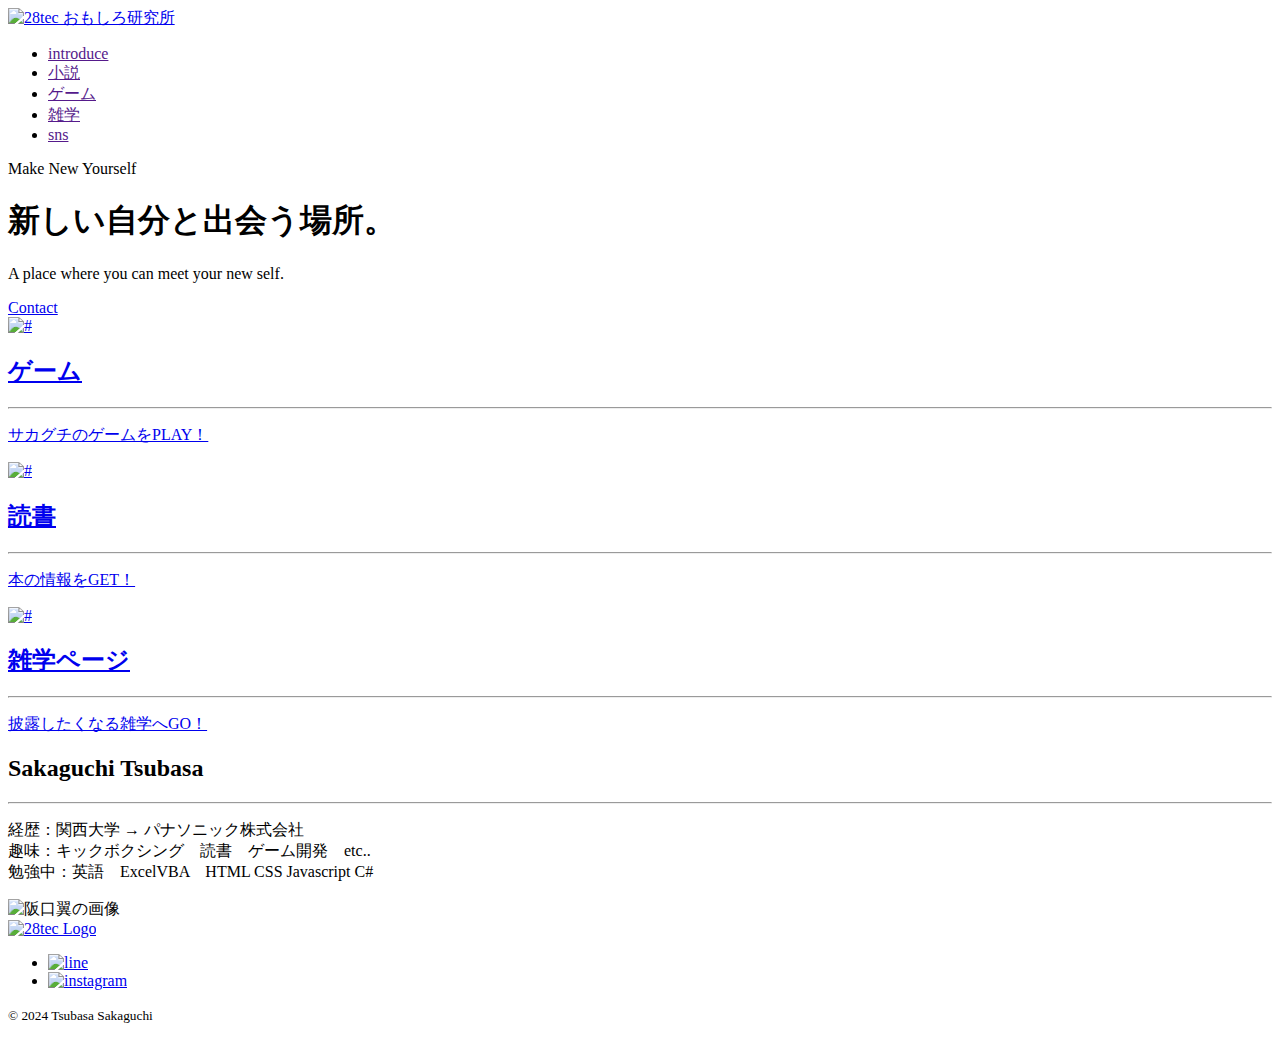
==== index.html @ 9ad1dd74 "Add files via upload" ====
<!DOCTYPE html>
<html lang="ja">
<head>
  <meta charset="UTF-8">
  <meta name="viewport" content="width=device-width, initial-scale=1.0">
  
  <title>28tec</title>
  
  <!-- リセットCSS 読み込み -->
  <link rel="stylesheet" href="https://cdn.jsdelivr.net/npm/destyle.css@3.0.2/destyle.css">
  
  <!-- style.css 読み込み -->
  <link rel="stylesheet" href="./css/style.css">
  
  <!-- Google Fonts 読み込み -->
  <link rel="preconnect" href="https://fonts.googleapis.com">
  <link rel="preconnect" href="https://fonts.gstatic.com" crossorigin>
  <link href="https://fonts.googleapis.com/css2?family=Roboto:wght@400;700&family=Zen+Kaku+Gothic+New:wght@400;500;700&display=swap" rel="stylesheet">

</head>
  
<body>
  
  <header>
    <div class="container wide">
        <div class="row">
            <a href="./" class="logo">
                <img alt="28tec おもしろ研究所" decoding="async" height="70" loading="lazy" src="images/28tec-removebg-preview.png" width="150">
            </a>
            <ul>
                <li><a href="">introduce</a></li>
                <li><a href="">小説</a></li>
                <li><a href="">ゲーム</a></li>
                <li><a href="">雑学</a></li>
                <li><a href="">sns</a></li>
            </ul>
        </div>
    </div>
  </header>
  
  <main>
    <section class="section1">
        <div class="container">
            <div class="heading">Make New Yourself</div>
            <h1>新しい自分と出会う場所。</h1>
            <p class="text">A place where you can meet your new self. </p>
            <a href="#contact">Contact</a>
        </div>
        <!-- CSSで装飾するための部分 -->
        <div class="filter"></div>
    </section>

    <section class="section2">
        <div class="container">
            <div class="row">
                <a class="module" href="#">
                    <img src="images/gameIcon.png" alt="#">
                    <div class="module_title">
                        <h2 class="module_title_text">ゲーム</h2>
                        <hr>
                    </div>
                    <p class="module_subtitle">サカグチのゲームを<span class="red">PLAY！</span></p>
                </a>
                <a class="module" href="#">
                    <img src="images/noteIcon.png" alt="#">
                    <div class="module_title">
                        <h2 class="module_title_text">読書</h2>
                        <hr>
                    </div>
                    <p class="module_subtitle">本の情報を<span class="red">GET！</span></p>
                </a>
                <a class="module" href="#">
                    <img src="images/electricIcon.png" alt="#">
                    <div class="module_title">
                        <h2 class="module_title_text">雑学ページ</h2>
                        <hr>
                    </div>
                    <p class="module_subtitle">披露したくなる雑学へ<span class="red">GO！</span></p>
                </a>
            </div>
        </div>
    </section>

    <section class="section3">
        <div class="container">
            <div class="row">
                <div class="module">
                    <h2>Sakaguchi Tsubasa</h2>
                    <hr>
                    <p class="text">
                        経歴：関西大学 → パナソニック株式会社
                        <br>
                        趣味：キックボクシング　読書　ゲーム開発　etc..
                        <br>
                        勉強中：英語　ExcelVBA　HTML CSS Javascript C#
                    </p>
                </div>
                <div class="module">
                    <img src="images/sakaguchi.png" alt="阪口翼の画像">
                </div>
            </div>
        </div>
    </section>
    
  </main>
  <footer class="add-siteFooter">
    <div class="add-siteFooter_logo">
        <a href="./" class="hoverLink">
          <img src="images/28tec-removebg-preview.png" alt="28tec Logo" height="97" width="206">
        </a>
    </div>
    <div class="add-siteFooter_sns">
        <ul>
            <li>
                <a href="https://line.me" class="hoverLink" target="_blank">
                    <img src="images/sns-icon-line.svg" height="50" width="50" alt="line">
                </a>
            </li>
            <li>
                <a href="https://www.instagram.com/28_tec?igsh=MTMxaWtuMWpzbmozeQ%3D%3D&utm_source=qr" class="hoverLink" target="_blank">
                    <img src="images/instagram_icon2.png" height="60" width="60" alt="instagram">
                </a>
            </li>
        </ul>
    </div>
    <div class="add-siteFooter__copyright">
        <p><small>&copy; 2024 Tsubasa Sakaguchi</small></p>
    </div>
  </footer>
  
</body>

</html>
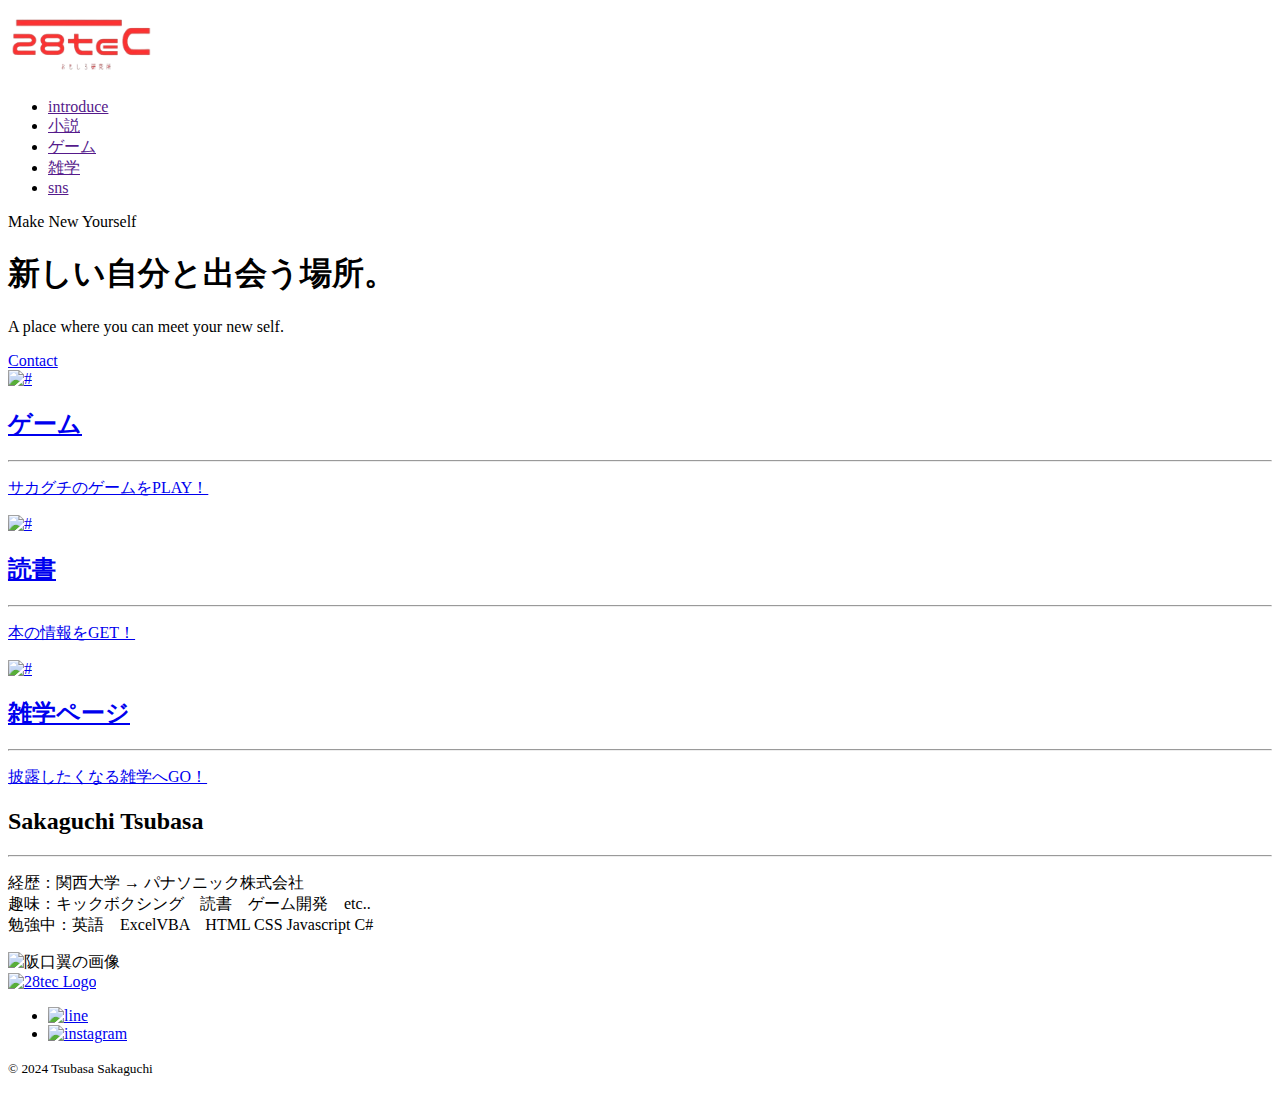
==== commit f9defa8c: "Update index.html" ====
--- a/index.html
+++ b/index.html
@@ -25,7 +25,7 @@
     <div class="container wide">
         <div class="row">
             <a href="./" class="logo">
-                <img alt="28tec おもしろ研究所" decoding="async" height="70" loading="lazy" src="images/28tec-removebg-preview.png" width="150">
+                <img alt="28tec おもしろ研究所" decoding="async" height="70" loading="lazy" src="28tec-removebg-preview.png" width="150">
             </a>
             <ul>
                 <li><a href="">introduce</a></li>
@@ -130,4 +130,4 @@
   
 </body>
 
-</html>+</html>
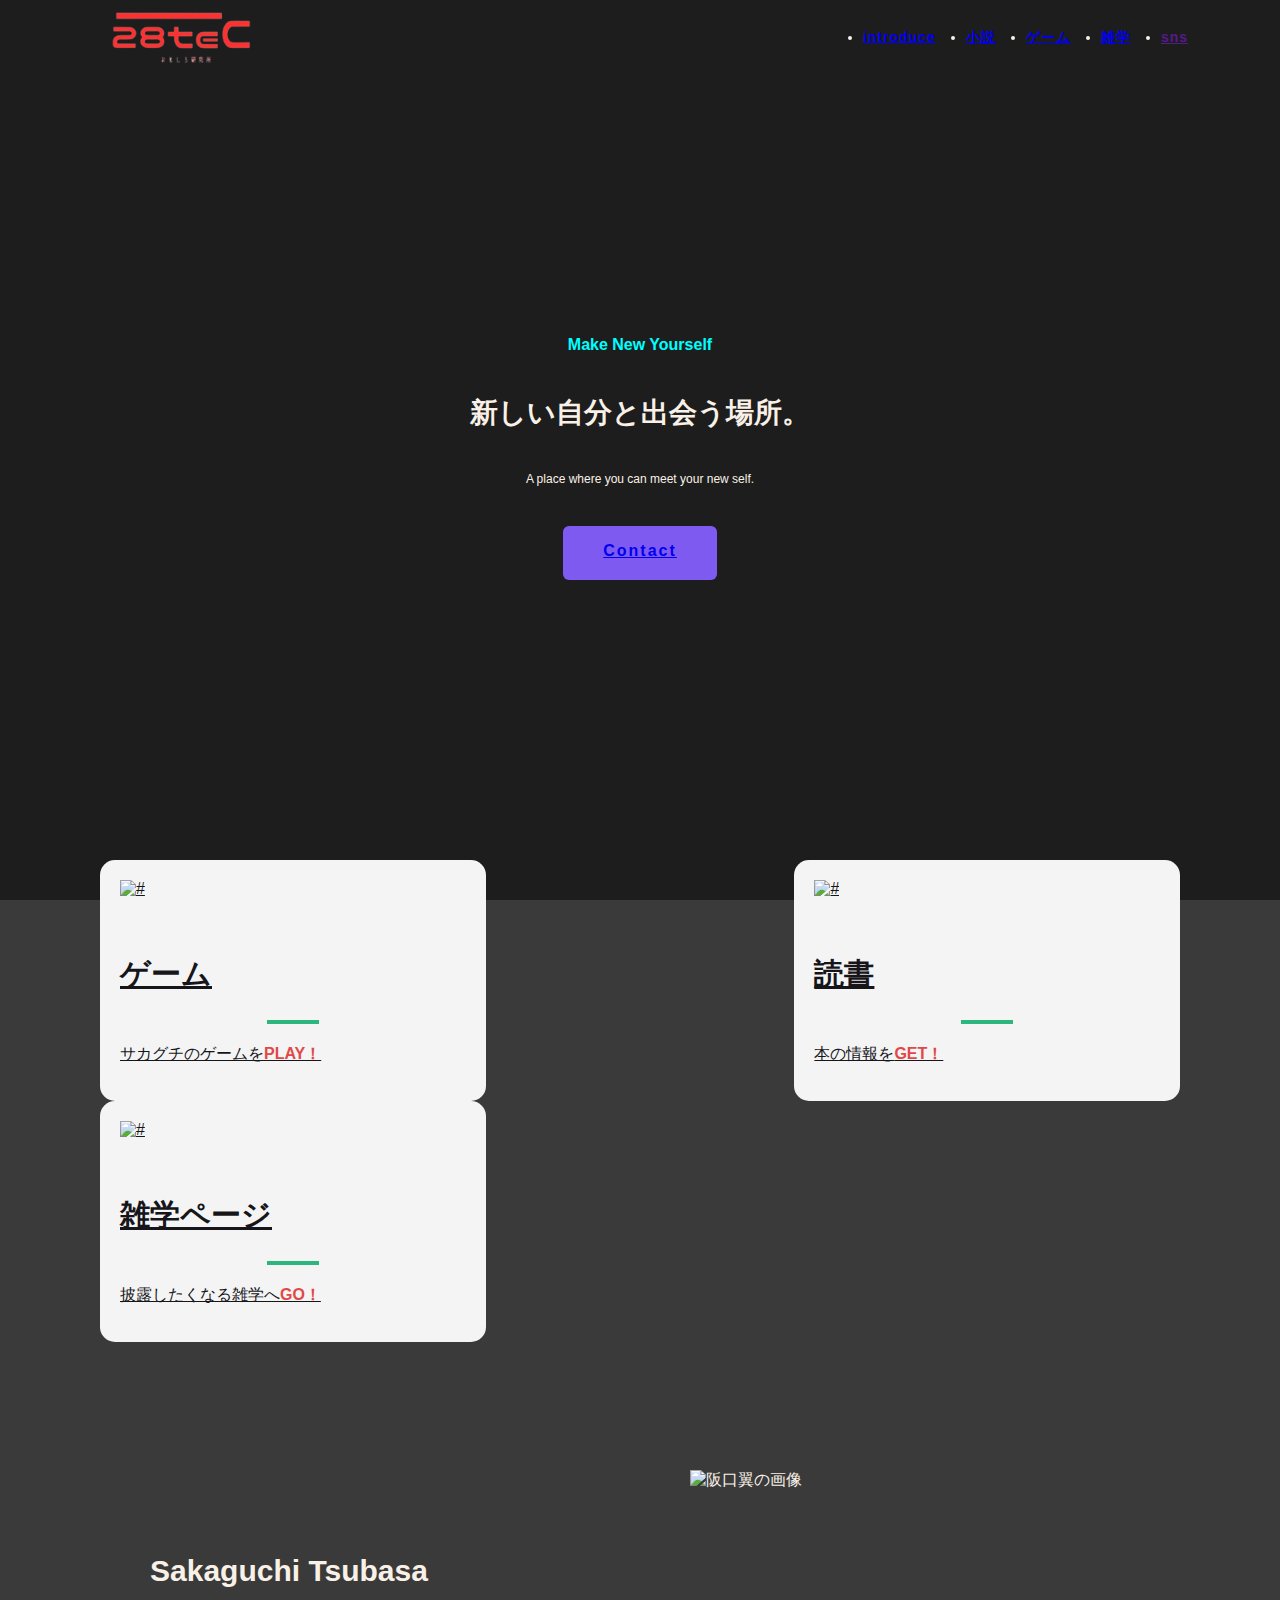
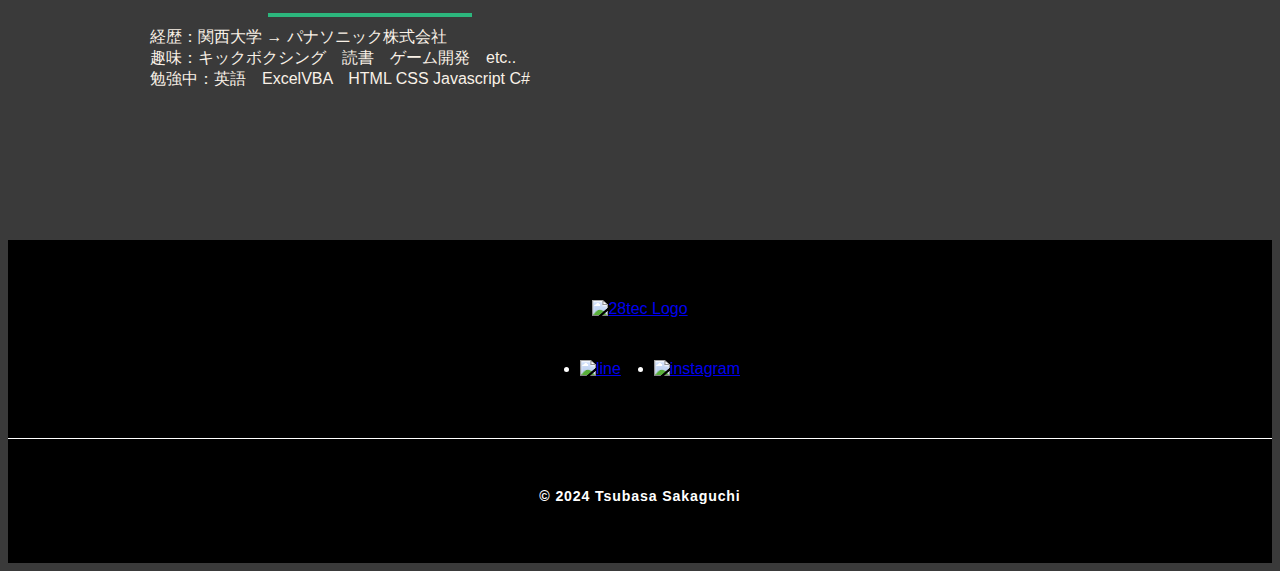
==== commit 376c8a2f: "Update index.html" ====
--- a/index.html
+++ b/index.html
@@ -10,7 +10,7 @@
   <link rel="stylesheet" href="https://cdn.jsdelivr.net/npm/destyle.css@3.0.2/destyle.css">
   
   <!-- style.css 読み込み -->
-  <link rel="stylesheet" href="./css/style.css">
+  <link rel="stylesheet" href="style.css">
   
   <!-- Google Fonts 読み込み -->
   <link rel="preconnect" href="https://fonts.googleapis.com">
@@ -24,14 +24,14 @@
   <header>
     <div class="container wide">
         <div class="row">
-            <a href="./" class="logo">
+            <a href="index.html" class="logo">
                 <img alt="28tec おもしろ研究所" decoding="async" height="70" loading="lazy" src="28tec-removebg-preview.png" width="150">
             </a>
             <ul>
-                <li><a href="">introduce</a></li>
-                <li><a href="">小説</a></li>
-                <li><a href="">ゲーム</a></li>
-                <li><a href="">雑学</a></li>
+                <li><a href="index.html">introduce</a></li>
+                <li><a href="books.html">小説</a></li>
+                <li><a href="game.html">ゲーム</a></li>
+                <li><a href="trivia.html">雑学</a></li>
                 <li><a href="">sns</a></li>
             </ul>
         </div>
@@ -53,7 +53,7 @@
     <section class="section2">
         <div class="container">
             <div class="row">
-                <a class="module" href="#">
+                <a class="module" href="game.html">
                     <img src="images/gameIcon.png" alt="#">
                     <div class="module_title">
                         <h2 class="module_title_text">ゲーム</h2>
@@ -61,7 +61,7 @@
                     </div>
                     <p class="module_subtitle">サカグチのゲームを<span class="red">PLAY！</span></p>
                 </a>
-                <a class="module" href="#">
+                <a class="module" href="books.html">
                     <img src="images/noteIcon.png" alt="#">
                     <div class="module_title">
                         <h2 class="module_title_text">読書</h2>
@@ -69,7 +69,7 @@
                     </div>
                     <p class="module_subtitle">本の情報を<span class="red">GET！</span></p>
                 </a>
-                <a class="module" href="#">
+                <a class="module" href="trivia.html">
                     <img src="images/electricIcon.png" alt="#">
                     <div class="module_title">
                         <h2 class="module_title_text">雑学ページ</h2>
@@ -105,7 +105,7 @@
   </main>
   <footer class="add-siteFooter">
     <div class="add-siteFooter_logo">
-        <a href="./" class="hoverLink">
+        <a href="index.html" class="hoverLink">
           <img src="images/28tec-removebg-preview.png" alt="28tec Logo" height="97" width="206">
         </a>
     </div>
--- a/style.css
+++ b/style.css
@@ -0,0 +1,302 @@
+body {
+    font-family: 'Zen Gothic New' , sans-serif;
+    color: #f9f1e7;
+    background-color: #3a3a3a;
+}
+
+header{
+    font-weight: 700;
+    /* position: absoluteを入れると横幅が狭くなるのでWidth 100%を入れる */
+    position: absolute;
+    width: 100%;
+    z-index: 3;
+}
+header .container{
+    max-width: 1080px;
+    width: 90%;
+    margin: 0 auto;
+}
+header .row{
+    display: flex;
+    justify-content: space-between;
+    align-items: center;
+    height: 60px;
+}
+header ul{
+    display: flex;
+}
+header ul li{
+    margin-left: 30px;
+    font-size: 14px;
+    letter-spacing: 1px;
+}
+header ul li:hover{
+    color: #2cb67d;
+    transition-duration: 0.4s;
+}
+
+.section1{
+    background-image: url(../images/icon2.jpg);
+    background-position: center bottom;
+    background-size: cover;
+    /* vhは画面いっぱい */
+    height: 100vh;
+    display: flex;
+    align-items: center;
+}
+.section1 .filter{
+    width: 100%;
+    height: 100%;
+    background-color: #000;
+    opacity: 0.5;
+    position: absolute;
+    top: 0;
+    left: 0;
+    z-index: 1;
+}
+.section1 .container{
+    width: 90%;
+    max-width: 1080px;
+    margin: 0 auto;
+    text-align: center;
+    z-index: 2;
+    position: relative;
+}
+.section1 .heading {
+    font-size: 16px;
+    font-weight: 700;
+    margin-bottom: 40px;
+    color: cyan;
+}
+.section1 h1 {
+    font-size: 28px;
+    font-weight: 700;
+    margin-bottom: 40px;
+}
+.section1 .text {
+    font-size: 12px;
+    margin-bottom: 40px;
+}
+.section1 a {
+font-size: 16px;
+font-weight: 700;
+padding: 16px 40px 20px 40px;
+display: inline-block;
+background-color: #7f5af0;
+border-radius: 6px;
+letter-spacing: 2px;
+/* 時間をかけて色を変える */
+transition-duration: 0.4s;
+}
+
+/* ボタン押した時に色が変化 */
+.section1 a:hover {
+    background-color: #2cb67d;
+}
+
+.add-siteFooter {
+    padding-top: 60px;
+    color: #fff;
+    text-align: center;
+    background-color: #000;
+    box-sizing: border-box;
+    border-style: solid;
+    border-width: 0;
+}
+.add-siteFooter_logo {
+    text-align:center;
+}
+.add-siteFooter_logo > a {
+    display: inline-block;
+}
+.add-siteFooter_sns {
+    margin-top: 42px;
+    margin-bottom: 60px;
+}
+
+.add-siteFooter__copyright {
+    padding: 30px 0 40px;
+    font-size: 17px;
+    font-weight: 700;
+    text-align: center;
+    letter-spacing: 0.05em;
+    border-top: 1px solid #fff;
+}
+
+.add-siteFooter_sns > ul {
+    display: flex;
+    gap: 33px;
+    align-items: center;
+    justify-content: center;
+}
+
+.section2 {
+    margin-bottom: 45px;
+    background-color: #3a3a3a;
+}
+.section2 .container{
+    max-width: 1080px;
+    width: 90%;
+    margin: 0 auto;
+    gap: 48px;
+}
+.section2 .row{
+    display: flex;
+    justify-content: space-between;
+    flex-wrap: wrap;
+    transform: translateY(-48px);
+    z-index: 2;
+    position: relative;
+}
+.section2 .module{
+    background-color: #f4f4f4;
+    width: 32%;
+    color: #16161a;
+    padding: 20px;
+    border-radius: 15px;
+}
+.section2 span{
+    color: rgb(225, 72, 72);
+    font-weight: 700;
+}
+.section2 img{
+    width: 56px;
+    height: 56px;
+}
+.section2 .module_title{
+    padding-top: 30px;
+    font-size: 1.25rem;
+    font-weight: 700;
+    line-height: 1.4;
+}
+.section2 hr {
+    border: solid 2px #2cb67d;
+    margin-bottom: 10px;
+    margin-top: 10px;
+    width: 48px;
+}
+.section2 .module_subtitle{
+    margin-top: 20px;
+}
+
+.section3{
+    padding-top: 45px;
+    margin-bottom: 60px;
+    background-color: #3a3a3a; 
+}
+.section3 .container{
+    max-width: 1080px;
+    width: 90%;
+    margin: 0 auto;
+    gap: 48px;
+}
+.section3 .row{
+    display: flex;
+    justify-content: space-between;
+}
+.section3 .module{
+    width: 600px;
+    height: 250px;
+    margin: 50px 50px auto;
+    position: left;
+    border-radius: 15px;
+}
+.section3 h2{
+    font-size: 30px;
+    font-weight: 700;
+}
+.section3 .text{
+    margin: auto;
+}
+
+.section3 .module hr{
+    border: solid 2px #2cb67d;
+    margin-bottom: 10px;
+    margin-top: 10px;
+    width: 200px;
+}
+.section3 .module img{
+    width: 150px;
+    height: 300px;
+    transform: translateY(-60px);
+    ;
+}
+.stage1{
+    background-image: url(../images/spacePicture.jpg);
+    background-position: center bottom;
+    background-size: cover;
+    /* vhは画面いっぱい */
+    height: 30vh;
+    display: flex;
+    align-items: center;
+}
+.stage1 .filter{
+    width: 100%;
+    height: 30%;
+    background-color: #000;
+    opacity: 0.5;
+    position: absolute;
+    top: 0;
+    left: 0;
+    z-index: 1;
+}
+.stage1 .container{
+    width: 90%;
+    max-width: 1080px;
+    margin-top: 150px;
+    margin-left: auto;
+    margin-right: auto;
+    text-align: center;
+    z-index: 2;
+    position: relative;
+}
+.stage1 h1{
+    font-size: 50px;
+    font-weight: 700;
+    margin-bottom: 40px;
+    color: rgb(176, 169, 23);
+    font-family: "Nico Moji";
+}
+.stage1 h1:hover{
+    color: rgb(37, 20, 231);
+    /* 時間をかけて色を変える */
+    transition-duration: 0.4s;
+}
+.stage2{
+    background-image: url(../images/space.jpg);
+    background-position: center bottom;
+    background-size: cover;
+    /* vhは画面いっぱい */
+    height: 100vh;
+    display: flex;
+    align-items: center;
+}
+.stage2 .filter{
+    width: 100%;
+    height: 100%;
+    background-color: #000;
+    opacity: 0.5;
+    position: absolute;
+    top: 30%;
+    left: 0;
+    z-index: 1;
+}
+.stage2 .container{
+    width: 80%;
+    max-width: 1080px;
+    margin: 0 auto;
+    text-align: left;
+    z-index: 2;
+    position: relative;
+}
+.stage2 li{
+    color: rgb(176, 169, 23);
+    letter-spacing: 1px;
+    margin-bottom: 2%;
+    font-size: 18px;
+}
+.stage2 li:hover{
+    color: rgb(191, 253, 3);
+     /* 時間をかけて色を変える */
+     transition-duration: 0.4s;
+}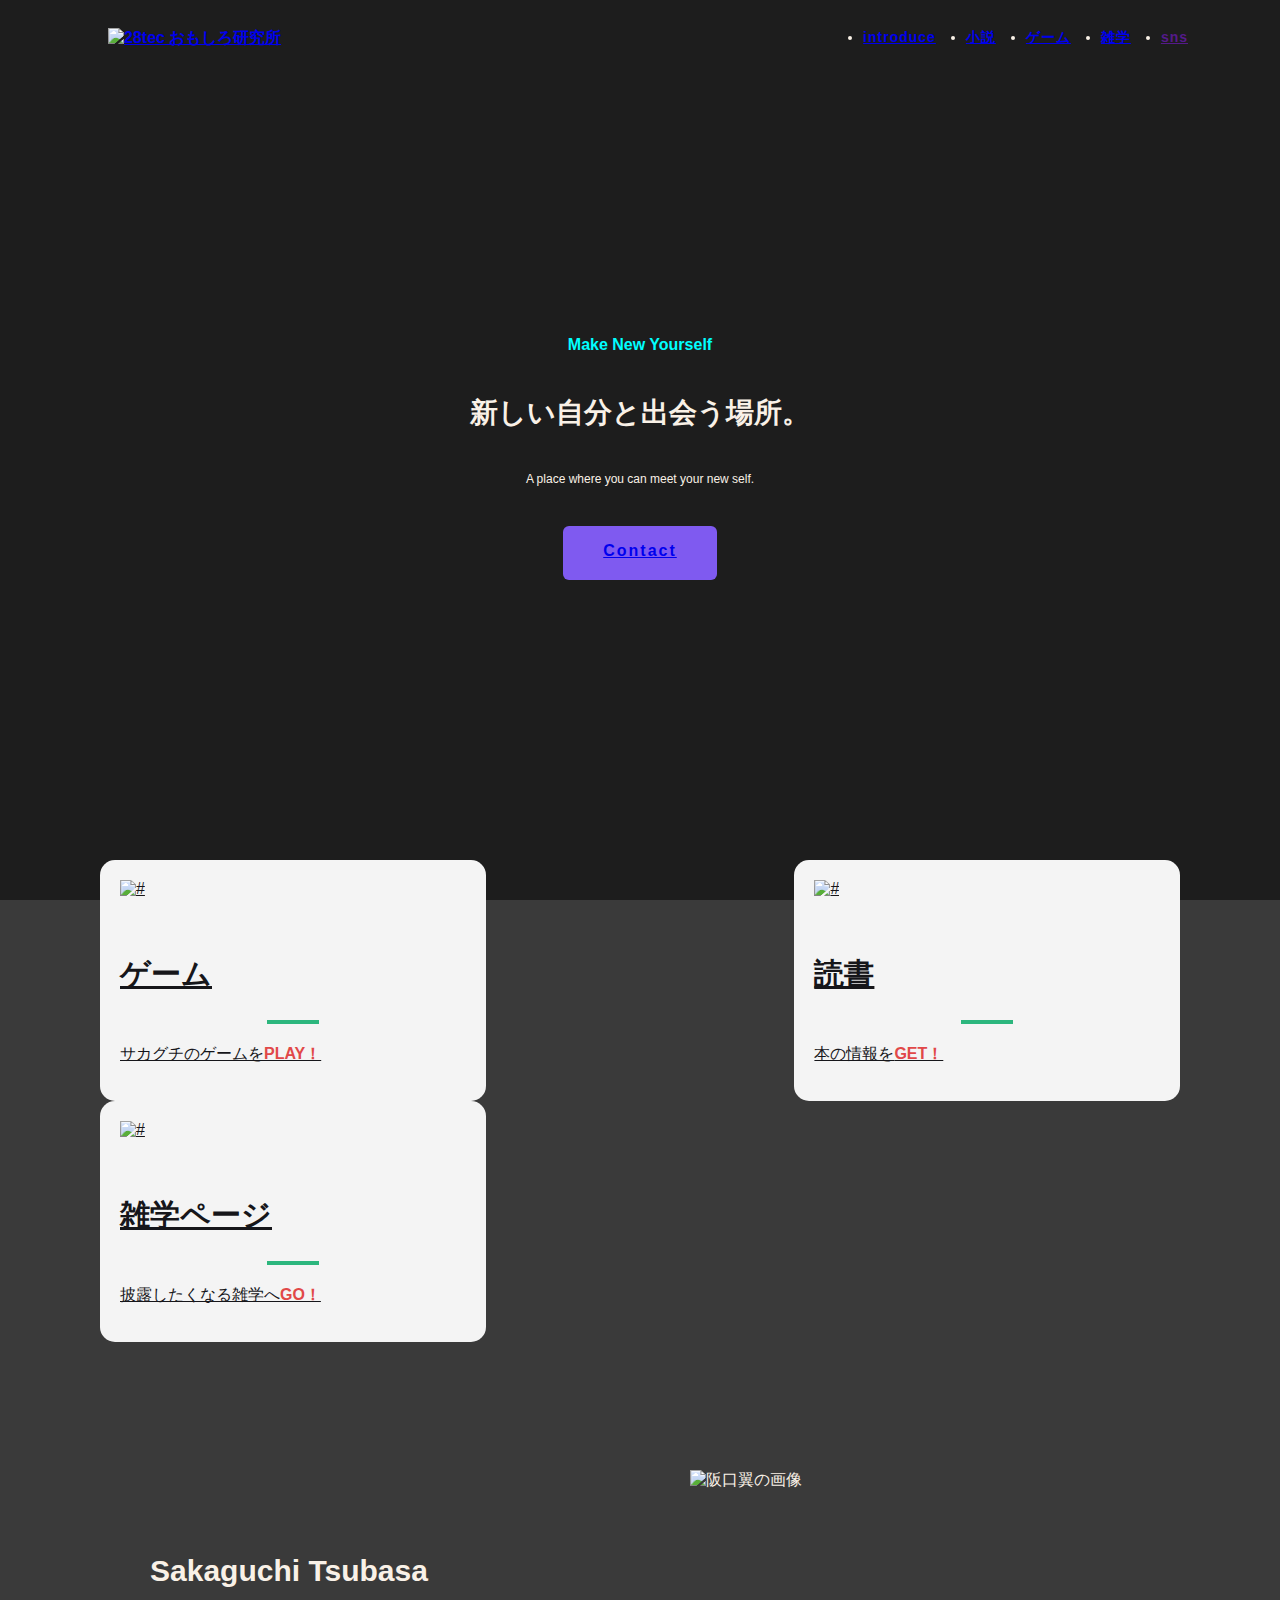
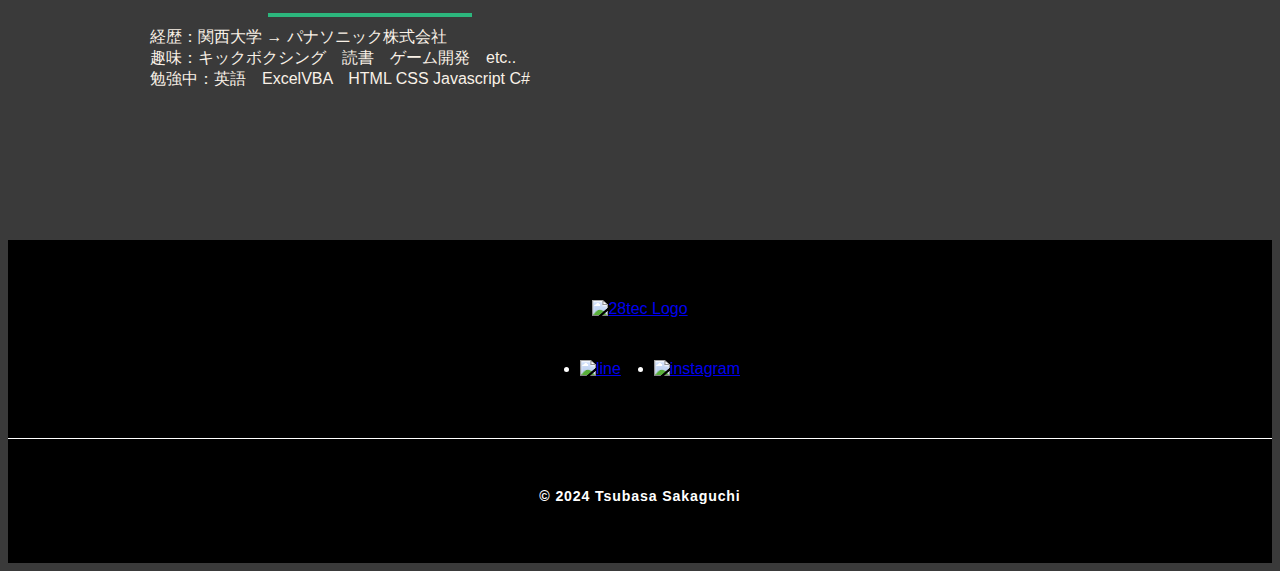
==== commit 9a96d1e4: "Update index.html" ====
--- a/index.html
+++ b/index.html
@@ -25,7 +25,7 @@
     <div class="container wide">
         <div class="row">
             <a href="index.html" class="logo">
-                <img alt="28tec おもしろ研究所" decoding="async" height="70" loading="lazy" src="28tec-removebg-preview.png" width="150">
+                <img alt="28tec おもしろ研究所" decoding="async" height="70" loading="lazy" src="https://github.com/sakaguchiii/28tec/blob/main/28tec-removebg-preview.png?raw=true" width="150">
             </a>
             <ul>
                 <li><a href="index.html">introduce</a></li>
@@ -54,7 +54,7 @@
         <div class="container">
             <div class="row">
                 <a class="module" href="game.html">
-                    <img src="images/gameIcon.png" alt="#">
+                    <img src="https://github.com/sakaguchiii/28tec/blob/main/gameIcon.png?raw=true" alt="#">
                     <div class="module_title">
                         <h2 class="module_title_text">ゲーム</h2>
                         <hr>
@@ -62,7 +62,7 @@
                     <p class="module_subtitle">サカグチのゲームを<span class="red">PLAY！</span></p>
                 </a>
                 <a class="module" href="books.html">
-                    <img src="images/noteIcon.png" alt="#">
+                    <img src="https://github.com/sakaguchiii/28tec/blob/main/noteIcon.png?raw=true" alt="#">
                     <div class="module_title">
                         <h2 class="module_title_text">読書</h2>
                         <hr>
@@ -70,7 +70,7 @@
                     <p class="module_subtitle">本の情報を<span class="red">GET！</span></p>
                 </a>
                 <a class="module" href="trivia.html">
-                    <img src="images/electricIcon.png" alt="#">
+                    <img src="https://github.com/sakaguchiii/28tec/blob/main/electricIcon.png?raw=true" alt="#">
                     <div class="module_title">
                         <h2 class="module_title_text">雑学ページ</h2>
                         <hr>
@@ -96,7 +96,7 @@
                     </p>
                 </div>
                 <div class="module">
-                    <img src="images/sakaguchi.png" alt="阪口翼の画像">
+                    <img src="https://github.com/sakaguchiii/28tec/blob/main/sakaguchi.png?raw=true" alt="阪口翼の画像">
                 </div>
             </div>
         </div>
@@ -106,19 +106,19 @@
   <footer class="add-siteFooter">
     <div class="add-siteFooter_logo">
         <a href="index.html" class="hoverLink">
-          <img src="images/28tec-removebg-preview.png" alt="28tec Logo" height="97" width="206">
+          <img src="https://github.com/sakaguchiii/28tec/blob/main/28tec-removebg-preview.png?raw=true" alt="28tec Logo" height="97" width="206">
         </a>
     </div>
     <div class="add-siteFooter_sns">
         <ul>
             <li>
                 <a href="https://line.me" class="hoverLink" target="_blank">
-                    <img src="images/sns-icon-line.svg" height="50" width="50" alt="line">
+                    <img src="https://github.com/sakaguchiii/28tec/blob/main/sns-icon-line.svg?raw=true" height="50" width="50" alt="line">
                 </a>
             </li>
             <li>
                 <a href="https://www.instagram.com/28_tec?igsh=MTMxaWtuMWpzbmozeQ%3D%3D&utm_source=qr" class="hoverLink" target="_blank">
-                    <img src="images/instagram_icon2.png" height="60" width="60" alt="instagram">
+                    <img src="https://github.com/sakaguchiii/28tec/blob/main/instagram_icon2.png?raw=true" height="60" width="60" alt="instagram">
                 </a>
             </li>
         </ul>
